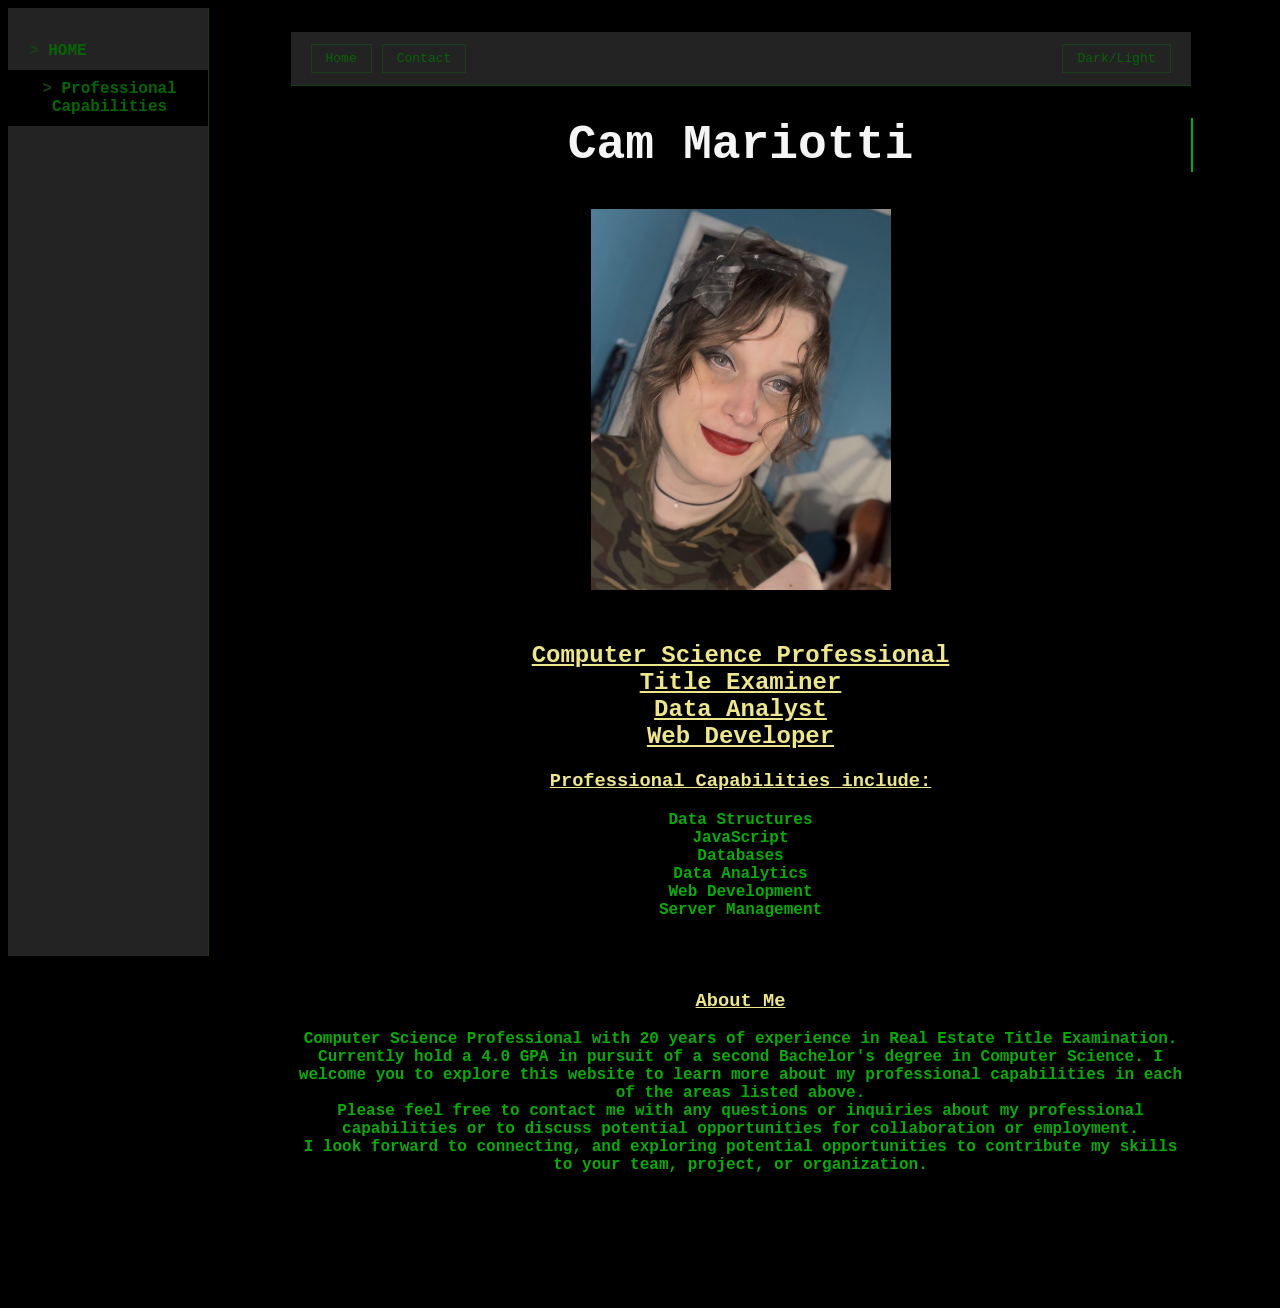
==== index.html @ 607a6a1b "structural changes added bio removed about page combined with home" ====
<!Doctype html>
  <html lang="en">
    <head>
      <meta charset="UTF-8">
      <meta name="viewport" content="width=device-width, initial-scale=1.0">
      <title>Cam Mariotti</title>
    <style>
:root {
  /* terminal dark mode color theme */
  --bg: #000000;
  --surface: #232323;
  --text: #09ab09;
  --mono: 'Courier New', monospace;
  --accent: whitesmoke;
  --muted: #056605;
  --border: #1a3d1a;
  /* alt light mode terminal colors*/
  --altbg:var(--accent);
  --alttext:var(--bg);
  --altaccent:var(--text);
  /* api page colors */
  --apibg: #FDE992;
  --apitext: #000000;
  --apiaccent:  #035603; 
  --apisurface: #5a010a;
  --apimono: "Arial", sans-serif;
  --temp: rgb(237, 230, 140);

}

body {
  display: flex;
  background: var(--bg);
  color: var(--text);
  font-family: var(--mono);
  font-weight: 700;
}

body.light-mode {
  --temp:   #035603;
  --bg:     var(--altbg);
  --text:   var(--alttext);
  --accent: var(--altaccent);
  --surface: #e0e0e0;
  --border:  #999999;
  --muted:   #333333;
}

big {
  font-size: 2em;
  font-family: var(--mono);
}

main {
  flex: 1;
  max-width: 900px;
  margin: 0 auto;
  padding: 24px;
}

main h1 {
  display: inline-block;
  color: var(--accent);
  font-family: var(--mono);
  font-size: 3em;
  font-weight: bold;
  overflow: hidden;
  white-space: nowrap;
  border-right: 2px solid var(--text);
  width: 0;
  animation: typing 2s steps(20) forwards, blink 0.7s step-end infinite;         
}

@keyframes typing {
  from { width: 0; }
  to   { width: 100%; }
}

@keyframes blink {
  0%, 100% { border-color: var(--text); }
  50%      { border-color: transparent; }
}

h2, h3 {
  color: var(--temp);
  font-family: var(--mono);
  background: var(--bg);
  text-decoration: underline;
  text-align: center;
  font-weight: 800;
}

p {
  opacity: 0;
  animation: fadein 1s ease forwards;
  animation-delay: 0.5s;
  color: var(--text);
  font-family: var(--mono);
  background: var(--bg);
}

@keyframes fadein {
  from { opacity: 0; }
  to   { opacity: 1; }
}

a {
  color: var(--muted);
  text-decoration: underline;
}

a:hover {
  color: var(--accent);
  text-decoration: none;
}

a:visited {
  color: var(--apibg);
  text-decoration: underline;
}

div {
  background: var(--bg);
  text-align: center;
}

table {
  width: 100%;
  border-collapse: collapse; 
  text-align: center;
}

th, td {
  padding: 10px 16px;
  border: 2px solid var(--border);
  text-align: center;
}

th {
  background: var(--surface);
  color: var(--muted);
}

tbody tr:nth-child(even) {
  background: var(--surface);
}

nav {
  width: 200px;
  min-width: 200px;
  background: var(--surface);
  border-right: 1px solid var(--border);
  position: sticky;
  top: 0;
  height: 100vh;
  display: flex;
  flex-direction: column;
  padding: 24px 0;
}

nav a {
  display:block;
  padding: 10px 18px;
  color: var(--muted);
  text-decoration: none;
  border-left: 3px solid transparent;
}

nav a::before {
  content: '> ';
  color: var(--border);
}

nav a:hover {
  color: var(--accent);
  border-left: 3px solid var(--accent);
}

nav a:active {
  color: var(--text);
  border-left: 3px solid var(--text);
}


#page-contact {
  display: none;
}

#top-nav {
  display: flex;
  gap: 10px;
  padding: 12px 20px;
  background: var(--surface);
  border-bottom: 1px solid var(--border);
  align-items: center;
}

#btn-toggle {
  margin-left: auto;
}

#top-nav button {
  background: transparent;
  color: var(--muted);
  border: 1px solid var(--border);
  font-family: var(--mono);
  font-size: 13px;
  padding: 6px 14px;
  cursor: pointer;
}

#top-nav button:hover {
  color: var(--accent);
  border-color: var(--accent);
}

.accordion-content {
  display: none;
  padding-left: 0;
}

.accordion-header {
  display: block;
  padding: 10px 18px;
  color: var(--muted);
  text-decoration: none;
  border-left: 3px solid transparent;
  cursor: pointer;
}

.accordion-header::before {
  content: '> ';
  color: var(--border)
}

.accordion-content a {
  font-size: 12px;
  padding: 6px 18px;
  display: block;
  text-align: left;
}

    </style>
    <script src="https://code.jquery.com/jquery-3.7.1.min.js"></script>
    <script>
      $(document).ready(function() {
// Home button
      $('#btn-home').click(function() {
        $('#page-home').show();
        $('#page-contact').hide();
      });

// Contact button
      $('#btn-contact').click(function() {
        $('#page-home').hide();
        $('#page-contact').show();
      });
// Dark/Light mode toggle button
      $('#btn-toggle').click(function() {
        $('body').toggleClass('light-mode');
      });

      $('.accordion-header').click(function(e) {
        e.preventDefault();
        $(this).next('.accordion-content').slideToggle(300);
      })
    
    });
    </script>
    </head>
    <body>
      <nav>
        <a href="/index.html" class="active">HOME</a>
        
        <div class="accordion">
          <a class="accordion-header">Professional Capabilities</a>
          <div class="accordion-content">
            <a href="/data-structures-capabilities.html">DATA STRUCTURES</a>
            <a href="/javascript-capabilities.html">JAVASCRIPT</a>
            <a href="/databases-capabilities.html">DATABASES</a>
            <a href="/data-analytics-capabilities.html">DATA ANALYTICS</a>
            <a href="/server-management-capabilities.html">SERVER MANAGEMENT</a>
          </div>
        </div>
      </nav>
      <main>
      
  <div id="top-nav">
        <button id="btn-home">Home</button>
        <button id="btn-contact">Contact</button>
        <button id="btn-toggle">Dark/Light</button>
      </div>

  <div id="page-home">
      <h1>Cam Mariotti</h1>
     <div style="text-align: center;">
      <img src= "profile-photo.jpeg" alt="Me in the studio." width="300">
    </div>
      <h2>
        <br>Computer Science Professional
        <br>Title Examiner
        <br>Data Analyst
        <br>Web Developer
        <br> 
      </h2>
        <h3>
        Professional Capabilities include:
        </h3>
        <p>
        Data Structures<br>
        JavaScript<br>
        Databases<br>
        Data Analytics<br> 
        Web Development<br>
        Server Management<br>
        </p>
        <br>
        <br>
            <h3>About Me</h3>
          <p>
          Computer Science Professional with 20 years of experience in Real Estate Title Examination.  Currently hold a 4.0 GPA in pursuit of a second Bachelor's degree in Computer Science. I welcome you to explore this website to learn more about my professional capabilities in each of the areas listed above.
          <br>
          Please feel free to contact me with any questions or inquiries about my professional capabilities or to discuss potential opportunities for collaboration or employment.
          <br>
          I look forward to connecting, and exploring potential opportunities to contribute my skills to your team, project, or organization.
          <br>
       </p>
          <br>  
          <p>

            <br>
            <br>
            </p>

            </div>
            <div id="page-contact">
            <h2> Contact Information </h2>         
            <table>
            <thead>
              <tr>
                <th> Email </th>
                <th> LinkedIn </th>
                <th> GitHub </th>
              </tr>
            </thead>
            <tbody>
              <tr>
                <td> cam.mariotti@pointpark.edu </td>
                <td> <a href="https://www.linkedin.com/in/cam-mariotti-a12776372"> LinkedIn </a> </td>
                <td> <a href="https://github.com/cammariotti"> GitHub </a> </td>
              </tr>
            </tbody>
          </table>
      </div>
      </main>
    </body>




    
  </html>
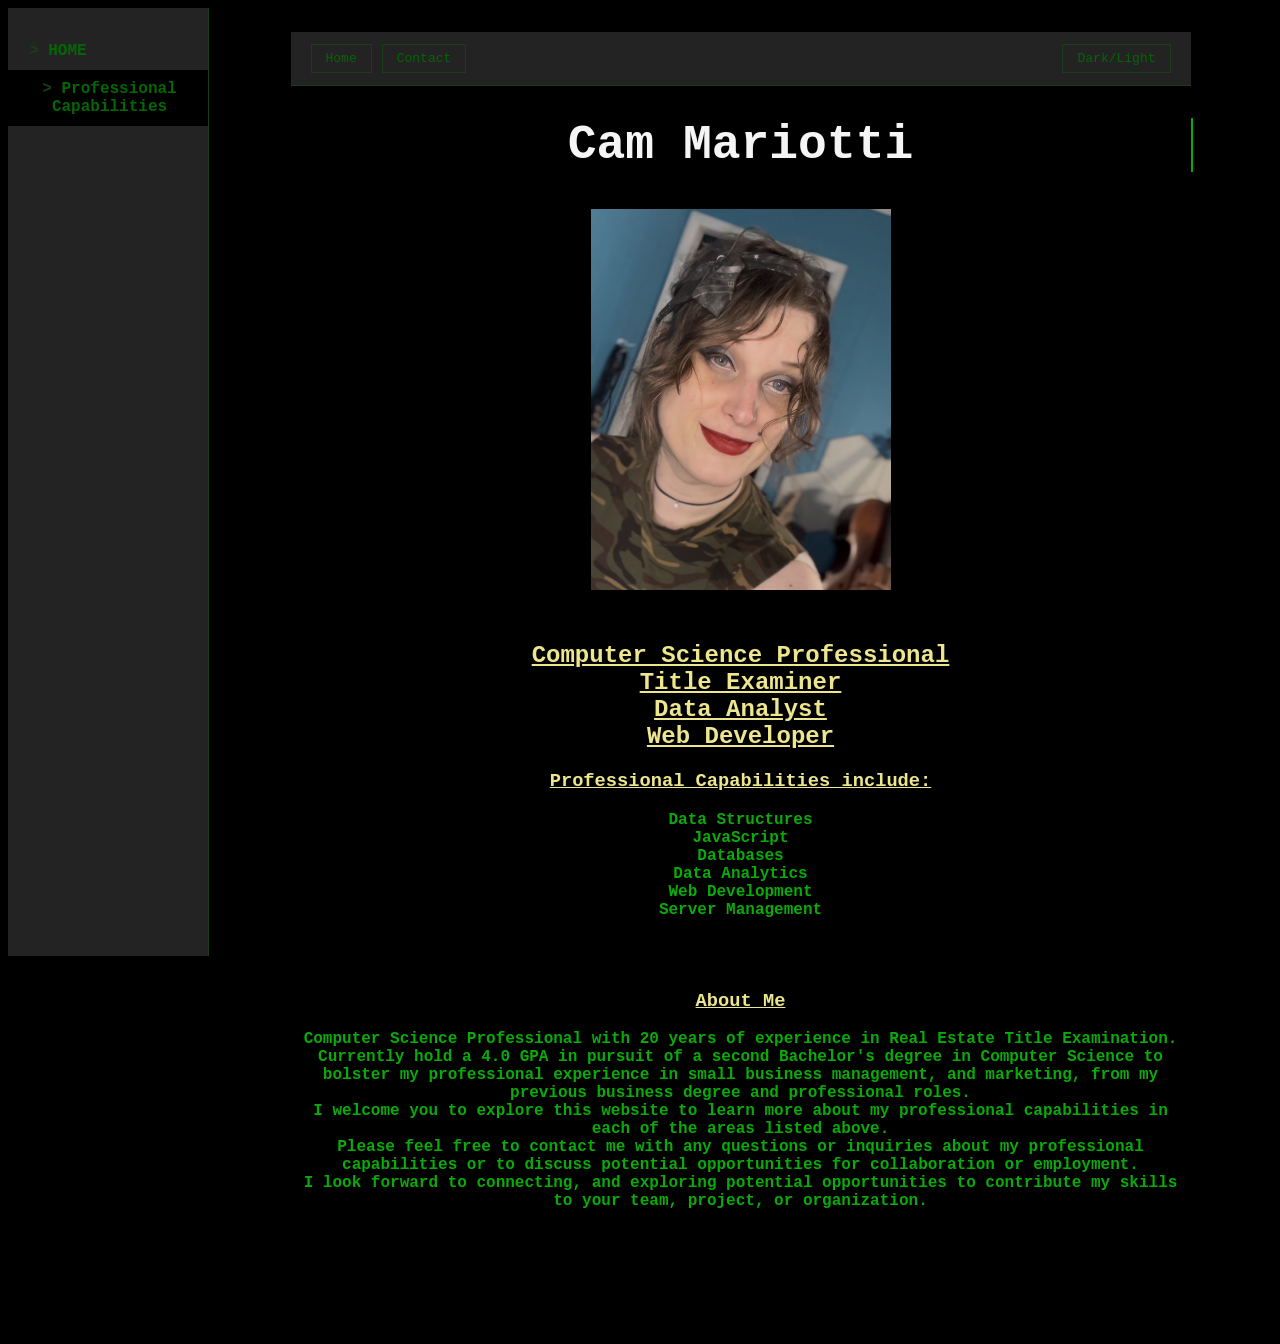
==== commit 7df705e3: "fixed wording for bio" ====
--- a/index.html
+++ b/index.html
@@ -318,7 +318,9 @@
         <br>
             <h3>About Me</h3>
           <p>
-          Computer Science Professional with 20 years of experience in Real Estate Title Examination.  Currently hold a 4.0 GPA in pursuit of a second Bachelor's degree in Computer Science. I welcome you to explore this website to learn more about my professional capabilities in each of the areas listed above.
+          Computer Science Professional with 20 years of experience in Real Estate Title Examination.  Currently hold a 4.0 GPA in pursuit of a second Bachelor's degree in Computer Science to bolster my professional experience in small business management, and marketing, from my previous business degree and professional roles.
+          <br>
+          I welcome you to explore this website to learn more about my professional capabilities in each of the areas listed above.
           <br>
           Please feel free to contact me with any questions or inquiries about my professional capabilities or to discuss potential opportunities for collaboration or employment.
           <br>
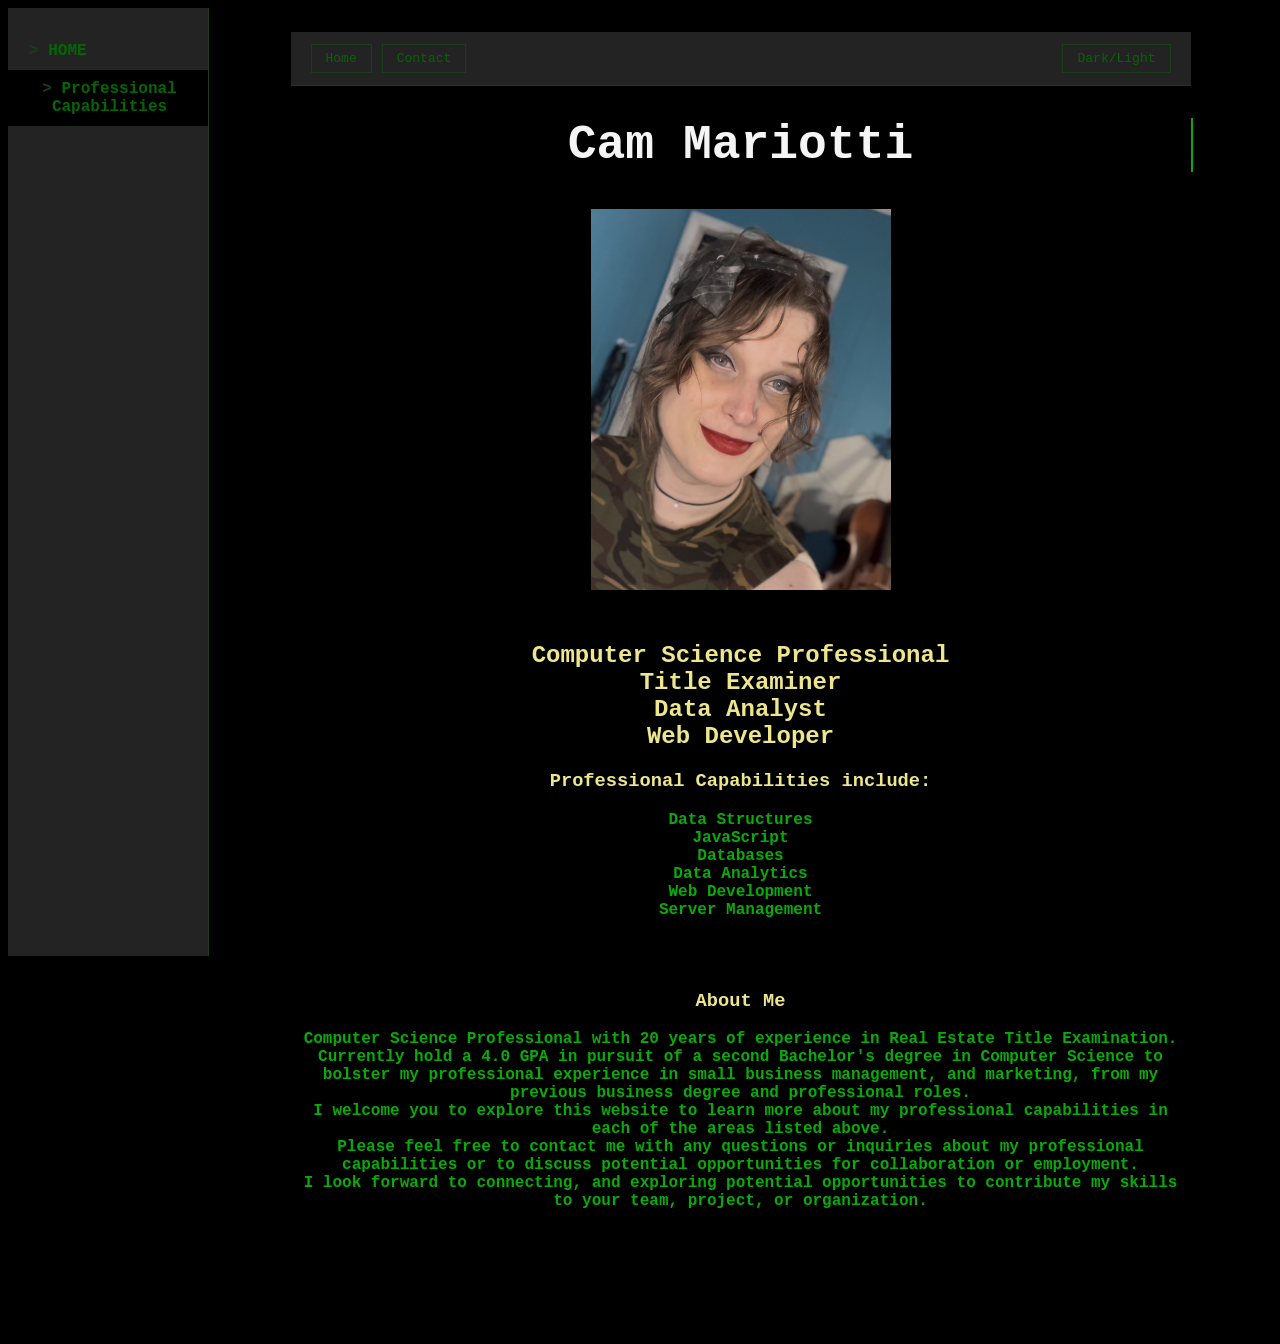
==== commit 2ab52af7: "fixed underline on h2" ====
--- a/index.html
+++ b/index.html
@@ -85,7 +85,6 @@
   color: var(--temp);
   font-family: var(--mono);
   background: var(--bg);
-  text-decoration: underline;
   text-align: center;
   font-weight: 800;
 }
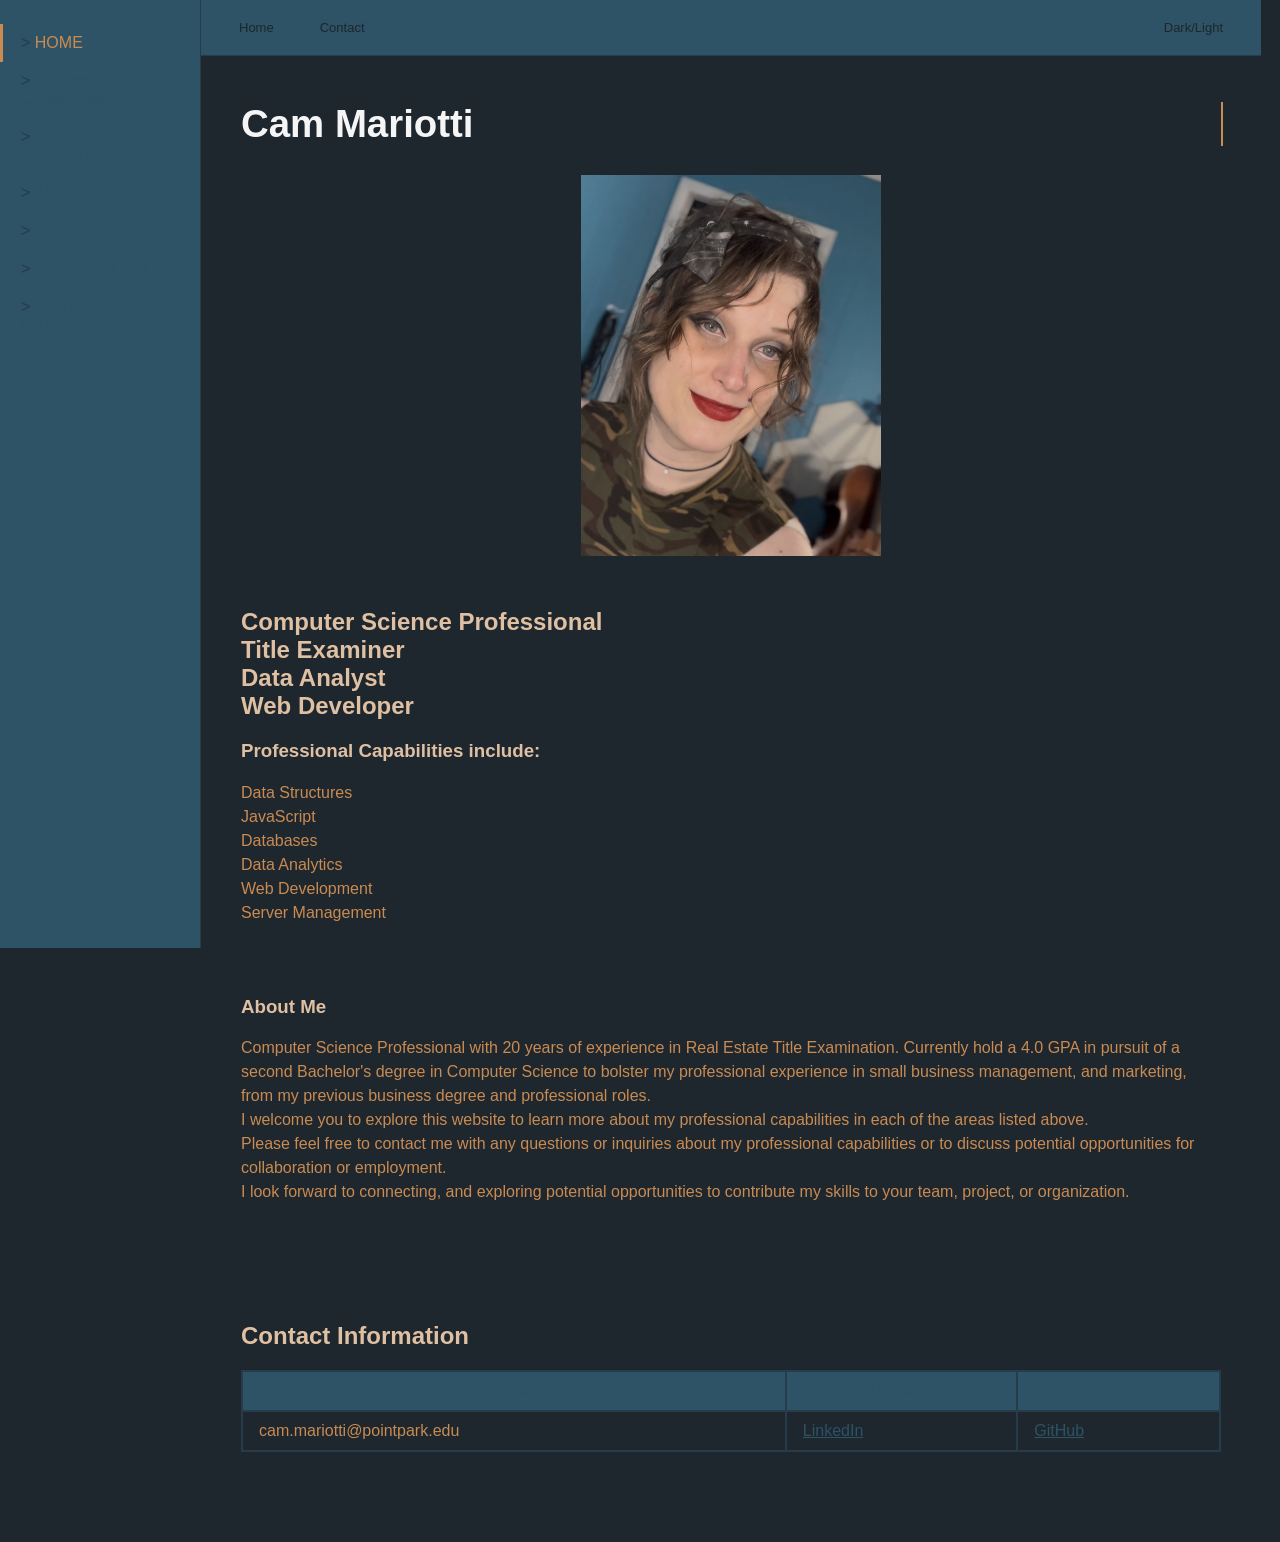
==== commit 67217831: "changed css for more professional look and created stylesheet linked all pages to reference it chang" ====
--- a/index.html
+++ b/index.html
@@ -4,242 +4,8 @@
       <meta charset="UTF-8">
       <meta name="viewport" content="width=device-width, initial-scale=1.0">
       <title>Cam Mariotti</title>
-    <style>
-:root {
-  /* terminal dark mode color theme */
-  --bg: #000000;
-  --surface: #232323;
-  --text: #09ab09;
-  --mono: 'Courier New', monospace;
-  --accent: whitesmoke;
-  --muted: #056605;
-  --border: #1a3d1a;
-  /* alt light mode terminal colors*/
-  --altbg:var(--accent);
-  --alttext:var(--bg);
-  --altaccent:var(--text);
-  /* api page colors */
-  --apibg: #FDE992;
-  --apitext: #000000;
-  --apiaccent:  #035603; 
-  --apisurface: #5a010a;
-  --apimono: "Arial", sans-serif;
-  --temp: rgb(237, 230, 140);
-
-}
-
-body {
-  display: flex;
-  background: var(--bg);
-  color: var(--text);
-  font-family: var(--mono);
-  font-weight: 700;
-}
-
-body.light-mode {
-  --temp:   #035603;
-  --bg:     var(--altbg);
-  --text:   var(--alttext);
-  --accent: var(--altaccent);
-  --surface: #e0e0e0;
-  --border:  #999999;
-  --muted:   #333333;
-}
-
-big {
-  font-size: 2em;
-  font-family: var(--mono);
-}
-
-main {
-  flex: 1;
-  max-width: 900px;
-  margin: 0 auto;
-  padding: 24px;
-}
-
-main h1 {
-  display: inline-block;
-  color: var(--accent);
-  font-family: var(--mono);
-  font-size: 3em;
-  font-weight: bold;
-  overflow: hidden;
-  white-space: nowrap;
-  border-right: 2px solid var(--text);
-  width: 0;
-  animation: typing 2s steps(20) forwards, blink 0.7s step-end infinite;         
-}
-
-@keyframes typing {
-  from { width: 0; }
-  to   { width: 100%; }
-}
-
-@keyframes blink {
-  0%, 100% { border-color: var(--text); }
-  50%      { border-color: transparent; }
-}
-
-h2, h3 {
-  color: var(--temp);
-  font-family: var(--mono);
-  background: var(--bg);
-  text-align: center;
-  font-weight: 800;
-}
-
-p {
-  opacity: 0;
-  animation: fadein 1s ease forwards;
-  animation-delay: 0.5s;
-  color: var(--text);
-  font-family: var(--mono);
-  background: var(--bg);
-}
-
-@keyframes fadein {
-  from { opacity: 0; }
-  to   { opacity: 1; }
-}
-
-a {
-  color: var(--muted);
-  text-decoration: underline;
-}
-
-a:hover {
-  color: var(--accent);
-  text-decoration: none;
-}
-
-a:visited {
-  color: var(--apibg);
-  text-decoration: underline;
-}
-
-div {
-  background: var(--bg);
-  text-align: center;
-}
-
-table {
-  width: 100%;
-  border-collapse: collapse; 
-  text-align: center;
-}
-
-th, td {
-  padding: 10px 16px;
-  border: 2px solid var(--border);
-  text-align: center;
-}
-
-th {
-  background: var(--surface);
-  color: var(--muted);
-}
-
-tbody tr:nth-child(even) {
-  background: var(--surface);
-}
-
-nav {
-  width: 200px;
-  min-width: 200px;
-  background: var(--surface);
-  border-right: 1px solid var(--border);
-  position: sticky;
-  top: 0;
-  height: 100vh;
-  display: flex;
-  flex-direction: column;
-  padding: 24px 0;
-}
-
-nav a {
-  display:block;
-  padding: 10px 18px;
-  color: var(--muted);
-  text-decoration: none;
-  border-left: 3px solid transparent;
-}
-
-nav a::before {
-  content: '> ';
-  color: var(--border);
-}
-
-nav a:hover {
-  color: var(--accent);
-  border-left: 3px solid var(--accent);
-}
-
-nav a:active {
-  color: var(--text);
-  border-left: 3px solid var(--text);
-}
-
-
-#page-contact {
-  display: none;
-}
-
-#top-nav {
-  display: flex;
-  gap: 10px;
-  padding: 12px 20px;
-  background: var(--surface);
-  border-bottom: 1px solid var(--border);
-  align-items: center;
-}
-
-#btn-toggle {
-  margin-left: auto;
-}
-
-#top-nav button {
-  background: transparent;
-  color: var(--muted);
-  border: 1px solid var(--border);
-  font-family: var(--mono);
-  font-size: 13px;
-  padding: 6px 14px;
-  cursor: pointer;
-}
-
-#top-nav button:hover {
-  color: var(--accent);
-  border-color: var(--accent);
-}
-
-.accordion-content {
-  display: none;
-  padding-left: 0;
-}
-
-.accordion-header {
-  display: block;
-  padding: 10px 18px;
-  color: var(--muted);
-  text-decoration: none;
-  border-left: 3px solid transparent;
-  cursor: pointer;
-}
-
-.accordion-header::before {
-  content: '> ';
-  color: var(--border)
-}
-
-.accordion-content a {
-  font-size: 12px;
-  padding: 6px 18px;
-  display: block;
-  text-align: left;
-}
-
-    </style>
+      <link rel="stylesheet" href="styles.css">
+      
     <script src="https://code.jquery.com/jquery-3.7.1.min.js"></script>
     <script>
       $(document).ready(function() {
--- a/styles.css
+++ b/styles.css
@@ -0,0 +1,408 @@
+:root {
+  --bg: #1E262E;
+  --surface: #2E5266;
+  --text: #C98B52;
+  --mono: 'Arial', monospace;
+  --accent: whitesmoke;
+  --muted: #2E5266;
+  --border: #263C4A;
+  --altbg: var(--accent);
+  --alttext: var(--bg);
+  --altaccent: var(--text);
+  --temp: #DFC0A2;
+  --ocean: #2E5266;
+  --clay: #C98B52;
+}
+
+body {
+  display: flex;
+  background: var(--bg);
+  color: var(--text);
+  font-family: var(--mono);
+  margin: 0;
+}
+
+body.light-mode {
+  --temp:   #F5F5F2;
+  --bg:     var(--altbg);
+  --text:   var(--alttext);
+  --accent: var(--altaccent);
+  --surface: #DFC0A2;
+  --border:  #C98B52;
+  --muted:   #2E5266;
+}
+
+nav {
+  width: 200px;
+  min-width: 200px;
+  background: var(--surface);
+  border-right: 1px solid var(--border);
+  position: sticky;
+  top: 0;
+  height: 100vh;
+  display: flex;
+  flex-direction: column;
+  padding: 24px 0;
+}
+
+nav a {
+  display: block;
+  padding: 10px 18px;
+  color: var(--muted);
+  text-decoration: none;
+  border-left: 3px solid transparent;
+}
+
+nav a::before {
+  content: '> ';
+  color: var(--border);
+}
+
+nav a:hover {
+  color: var(--accent);
+  border-left: 3px solid var(--accent);
+}
+
+nav a.active {
+  color: var(--text);
+  border-left: 3px solid var(--text);
+}
+
+main {
+  flex: 1;
+  padding: 0 40px 60px;
+  max-width: 980px;
+}
+
+#top-nav {
+  display: flex;
+  gap: 10px;
+  padding: 12px 20px;
+  margin: 0 -40px 20px;
+  background: var(--surface);
+  border-bottom: 1px solid var(--border);
+  align-items: center;
+}
+
+#top-nav button {
+  background: var(--ocean);
+  color: var(--bg);
+  border: none;
+  border-radius: 10px;
+  font-family: var(--mono);
+  font-size: 13px;
+  padding: 8px 18px;
+  cursor: pointer;
+  transition: background 0.2s ease, color 0.2s ease;
+}
+
+#top-nav button:hover {
+  color: var(--clay);
+}
+
+#btn-toggle {
+  margin-left: auto;
+}
+
+h1 {
+  display: inline-block;
+  color: var(--accent);
+  font-family: Arial, sans-serif;
+  font-size: 2.4em;
+  font-weight: bold;
+  overflow: hidden;
+  white-space: nowrap;
+  border-right: 2px solid var(--text);
+  width: 0;
+  animation: typing 1.6s steps(28) forwards, blink 0.7s step-end infinite;
+}
+
+@keyframes typing { from { width: 0; } to { width: 100%; } }
+@keyframes blink { 0%, 100% { border-color: var(--text); } 50% { border-color: transparent; } }
+
+h2, h3 {
+  color: var(--temp);
+  font-family: var(--mono);
+  text-align: left;
+}
+
+p {
+  opacity: 0;
+  animation: fadein 1s ease forwards;
+  animation-delay: 0.3s;
+  color: var(--text);
+  font-family: var(--mono);
+  line-height: 1.5;
+}
+
+@keyframes fadein { from { opacity: 0; } to { opacity: 1; } }
+
+table {
+  width: 100%;
+  border-collapse: collapse;
+  text-align: left;
+  margin-bottom: 30px;
+}
+
+th, td {
+  padding: 10px 16px;
+  border: 2px solid var(--border);
+  vertical-align: top;
+}
+
+th {
+  background: var(--surface);
+  color: var(--muted);
+  text-align: center;
+}
+
+tbody tr:nth-child(even) {
+  background: var(--surface);
+}
+
+td.tag {
+  white-space: nowrap;
+  color: var(--accent);
+}
+
+code, pre {
+  font-family: var(--mono);
+}
+
+pre {
+  background: var(--surface);
+  border: 1px solid var(--border);
+  padding: 14px 18px;
+  overflow-x: auto;
+  color: var(--accent);
+  font-size: 0.9em;
+}
+
+.section {
+  margin-bottom: 44px;
+}
+
+ul.capability-list {
+  list-style: none;
+  padding: 0;
+  margin: 0 0 30px;
+}
+
+ul.capability-list li {
+  position: relative;
+  padding: 8px 0 8px 24px;
+  color: var(--text);
+  line-height: 1.5;
+  border-bottom: 1px solid var(--border);
+}
+
+ul.capability-list li::before {
+  content: '>';
+  position: absolute;
+  left: 0;
+  color: var(--muted);
+}
+
+.evidence {
+  font-size: 0.85em;
+  color: var(--muted);
+}
+
+a { color: var(--muted); text-decoration: underline; }
+a:hover { color: var(--accent); text-decoration: none; }
+a:visited { color: #FDE992; }
+
+/* ---- Featured project cards (imported from standalone case-study docs) ---- */
+@import url('https://fonts.googleapis.com/css2?family=Manrope:wght@500;700;800&family=IBM+Plex+Mono:wght@400;500;600&display=swap');
+
+.project-wrap {
+  margin: 0 0 26px;
+}
+
+.cm-card {
+  --ink: whitesmoke;
+  --ink-soft: #6fcf6f;
+  --paper: #1c1c1c;
+  --line: #2c452c;
+  --wash: #223122;
+  --accent2: #1fd11f;
+  --accent2-soft: #163516;
+  --gold: rgb(237, 230, 140);
+  --gold-soft: #3a3620;
+  font-family: 'Manrope', system-ui, -apple-system, sans-serif;
+  color: var(--ink);
+  background: var(--paper);
+  border: 1px solid var(--line);
+  border-radius: 14px;
+  max-width: 760px;
+  margin: 0 auto;
+  overflow: hidden;
+  box-shadow: 0 1px 2px rgba(0,0,0,0.3), 0 8px 24px rgba(0,0,0,0.35);
+}
+
+body.light-mode .cm-card {
+  --ink: #16293a;
+  --ink-soft: #56697a;
+  --paper: #ffffff;
+  --line: #dfe6ec;
+  --wash: #f3f6f9;
+  --accent2: #0e6e5c;
+  --accent2-soft: #e4f2ee;
+  --gold: #a8710f;
+  --gold-soft: #f8eedd;
+  box-shadow: 0 1px 2px rgba(22,41,58,0.04), 0 8px 24px rgba(22,41,58,0.06);
+}
+.cm-eyebrow {
+  text-transform: uppercase;
+  letter-spacing: 0.11em;
+  font-size: 11px;
+  font-weight: 700;
+  color: var(--accent2);
+  margin: 0 0 6px;
+}
+.cm-head {
+  padding: 26px 28px 20px;
+  border-bottom: 1px solid var(--line);
+}
+.cm-title {
+  font-size: 21px;
+  font-weight: 800;
+  margin: 0 0 6px;
+  letter-spacing: -0.01em;
+  color: var(--ink);
+  text-decoration: none;
+  text-align: left;
+  animation: none;
+  border-right: none;
+  width: auto;
+  display: block;
+}
+.cm-sub {
+  font-size: 13.5px;
+  color: var(--ink-soft);
+  margin: 0;
+  line-height: 1.5;
+  opacity: 1;
+  animation: none;
+  background: transparent;
+}
+.cm-body { padding: 22px 28px 28px; }
+.cm-kpis {
+  display: flex;
+  gap: 10px;
+  flex-wrap: wrap;
+  margin-bottom: 22px;
+}
+.cm-kpi {
+  flex: 1 1 140px;
+  background: var(--wash);
+  border: 1px solid var(--line);
+  border-radius: 10px;
+  padding: 12px 14px;
+}
+.cm-kpi-label {
+  font-size: 10.5px;
+  text-transform: uppercase;
+  letter-spacing: 0.07em;
+  color: var(--ink-soft);
+  font-weight: 700;
+  margin-bottom: 4px;
+}
+.cm-kpi-value {
+  font-family: 'IBM Plex Mono', ui-monospace, monospace;
+  font-size: 19px;
+  font-weight: 600;
+  color: var(--ink);
+}
+.cm-kpi-value.accent { color: var(--accent2); }
+.cm-kpi-value.gold { color: var(--gold); }
+.cm-section-label {
+  font-size: 12px;
+  font-weight: 700;
+  text-transform: uppercase;
+  letter-spacing: 0.06em;
+  color: var(--ink-soft);
+  margin: 0 0 10px;
+  text-align: left;
+  background: transparent;
+  text-decoration: none;
+}
+.cm-card table.cm-table {
+  width: 100%;
+  border-collapse: collapse;
+  font-size: 13px;
+  margin-bottom: 6px;
+  text-align: left;
+}
+.cm-card table.cm-table th {
+  text-align: left;
+  font-size: 10.5px;
+  text-transform: uppercase;
+  letter-spacing: 0.05em;
+  color: var(--ink-soft);
+  font-weight: 700;
+  padding: 8px 10px;
+  border-bottom: 1.5px solid var(--ink);
+  white-space: nowrap;
+  background: transparent;
+}
+.cm-card table.cm-table td {
+  padding: 8px 10px;
+  border-bottom: 1px solid var(--line);
+  border: 1px solid var(--line);
+  border-left: none;
+  border-right: none;
+  vertical-align: top;
+}
+.cm-card table.cm-table td.num, .cm-card table.cm-table th.num {
+  font-family: 'IBM Plex Mono', ui-monospace, monospace;
+  text-align: right;
+  white-space: nowrap;
+}
+.cm-card table.cm-table tr:last-child td { border-bottom: none; }
+.cm-card table.cm-table tr.total td {
+  font-weight: 700;
+  background: var(--wash);
+}
+.cm-card table.cm-table tbody tr:nth-child(even) { background: transparent; }
+.cm-pill {
+  display: inline-block;
+  font-family: 'IBM Plex Mono', ui-monospace, monospace;
+  font-size: 11.5px;
+  font-weight: 600;
+  padding: 2px 8px;
+  border-radius: 999px;
+  background: var(--accent2-soft);
+  color: var(--accent2);
+}
+.cm-pill.gold { background: var(--gold-soft); color: var(--gold); }
+.cm-note {
+  font-size: 12.5px;
+  color: var(--ink-soft);
+  line-height: 1.6;
+  margin-top: 16px;
+  padding-top: 16px;
+  border-top: 1px dashed var(--line);
+  opacity: 1;
+  animation: none;
+  background: transparent;
+}
+.cm-note b { color: var(--ink); }
+.cm-foot {
+  padding: 14px 28px;
+  background: var(--wash);
+  border-top: 1px solid var(--line);
+  font-size: 11px;
+  color: var(--ink-soft);
+  display: flex;
+  justify-content: space-between;
+  align-items: center;
+}
+.cm-foot span.tag {
+  font-family: 'IBM Plex Mono', ui-monospace, monospace;
+  color: var(--accent2);
+}
+@media (max-width: 480px) {
+  .cm-head, .cm-body { padding-left: 18px; padding-right: 18px; }
+  .cm-kpi { flex: 1 1 100%; }
+}
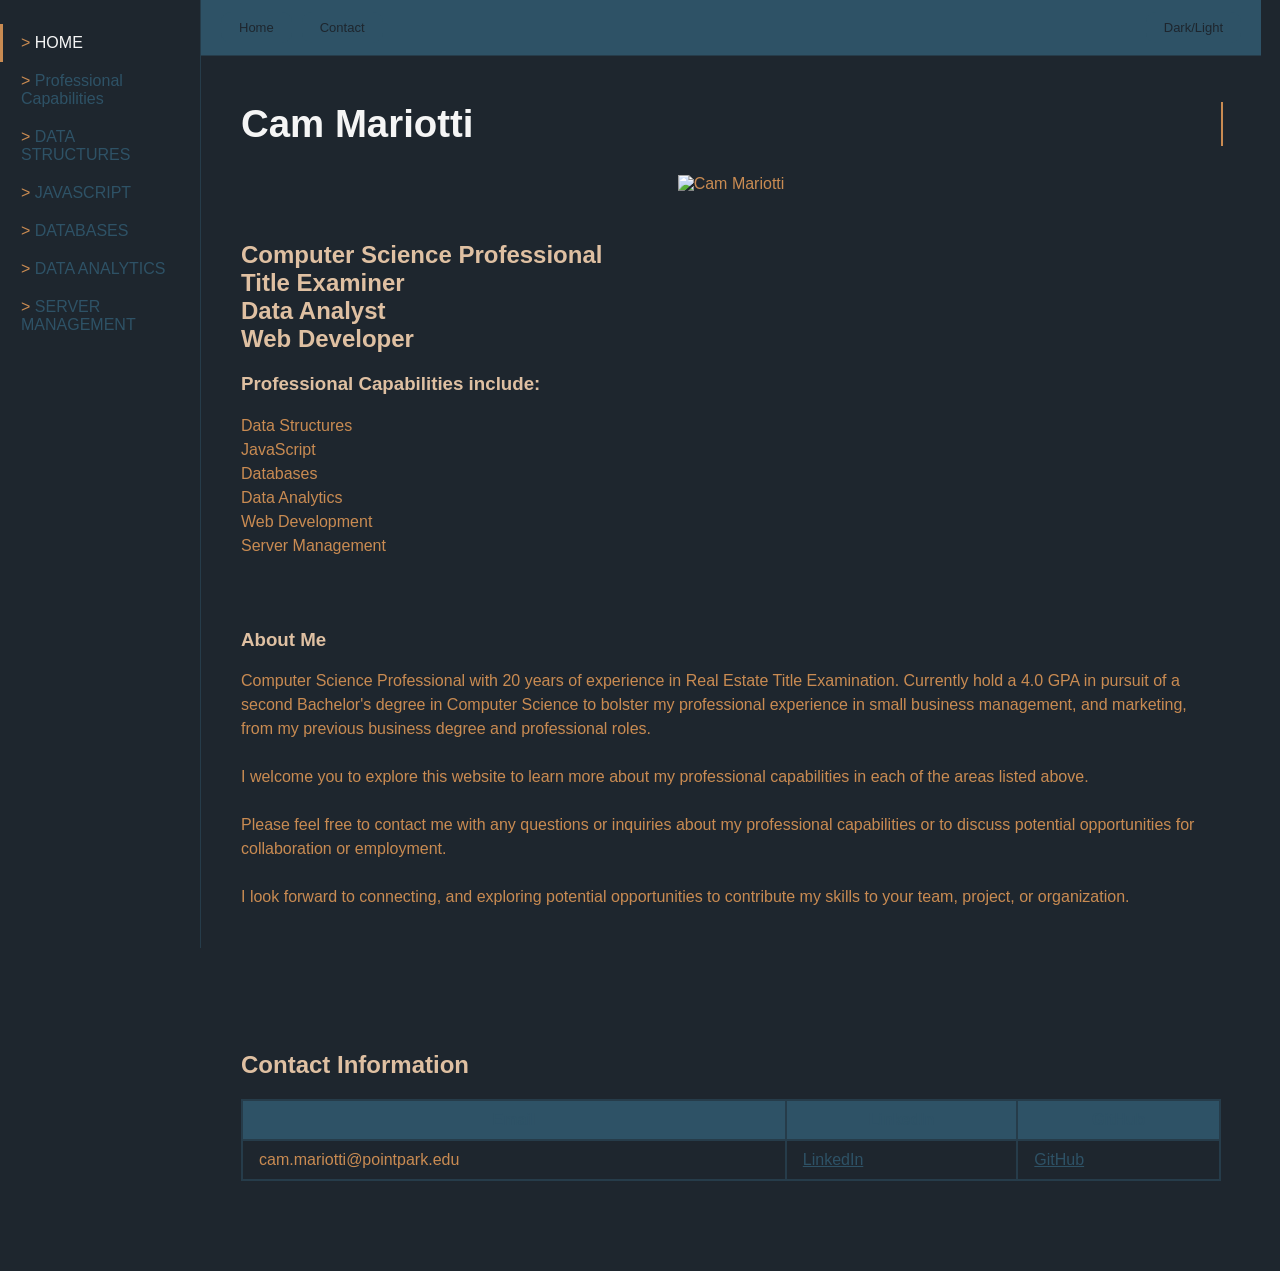
==== commit 1f3bab89: "added different profile photo, fixed css" ====
--- a/index.html
+++ b/index.html
@@ -5,7 +5,7 @@
       <meta name="viewport" content="width=device-width, initial-scale=1.0">
       <title>Cam Mariotti</title>
       <link rel="stylesheet" href="styles.css">
-      
+
     <script src="https://code.jquery.com/jquery-3.7.1.min.js"></script>
     <script>
       $(document).ready(function() {
@@ -59,7 +59,7 @@
   <div id="page-home">
       <h1>Cam Mariotti</h1>
      <div style="text-align: center;">
-      <img src= "profile-photo.jpeg" alt="Me in the studio." width="300">
+      <img src= "professional-headshot.jfif" alt="Cam Mariotti" width="300">
     </div>
       <h2>
         <br>Computer Science Professional
@@ -85,11 +85,15 @@
           <p>
           Computer Science Professional with 20 years of experience in Real Estate Title Examination.  Currently hold a 4.0 GPA in pursuit of a second Bachelor's degree in Computer Science to bolster my professional experience in small business management, and marketing, from my previous business degree and professional roles.
           <br>
+          <br>
           I welcome you to explore this website to learn more about my professional capabilities in each of the areas listed above.
+          <br>
           <br>
           Please feel free to contact me with any questions or inquiries about my professional capabilities or to discuss potential opportunities for collaboration or employment.
           <br>
+          <br>
           I look forward to connecting, and exploring potential opportunities to contribute my skills to your team, project, or organization.
+          <br>
           <br>
        </p>
           <br>  
--- a/styles.css
+++ b/styles.css
@@ -35,7 +35,7 @@
 nav {
   width: 200px;
   min-width: 200px;
-  background: var(--surface);
+  background: var(--bg);
   border-right: 1px solid var(--border);
   position: sticky;
   top: 0;
@@ -55,16 +55,16 @@
 
 nav a::before {
   content: '> ';
-  color: var(--border);
+  color: var(--clay);
 }
 
 nav a:hover {
   color: var(--accent);
-  border-left: 3px solid var(--accent);
+  border-left: 3px solid var(--temp);
 }
 
 nav a.active {
-  color: var(--text);
+  color: var(--accent);
   border-left: 3px solid var(--text);
 }
 
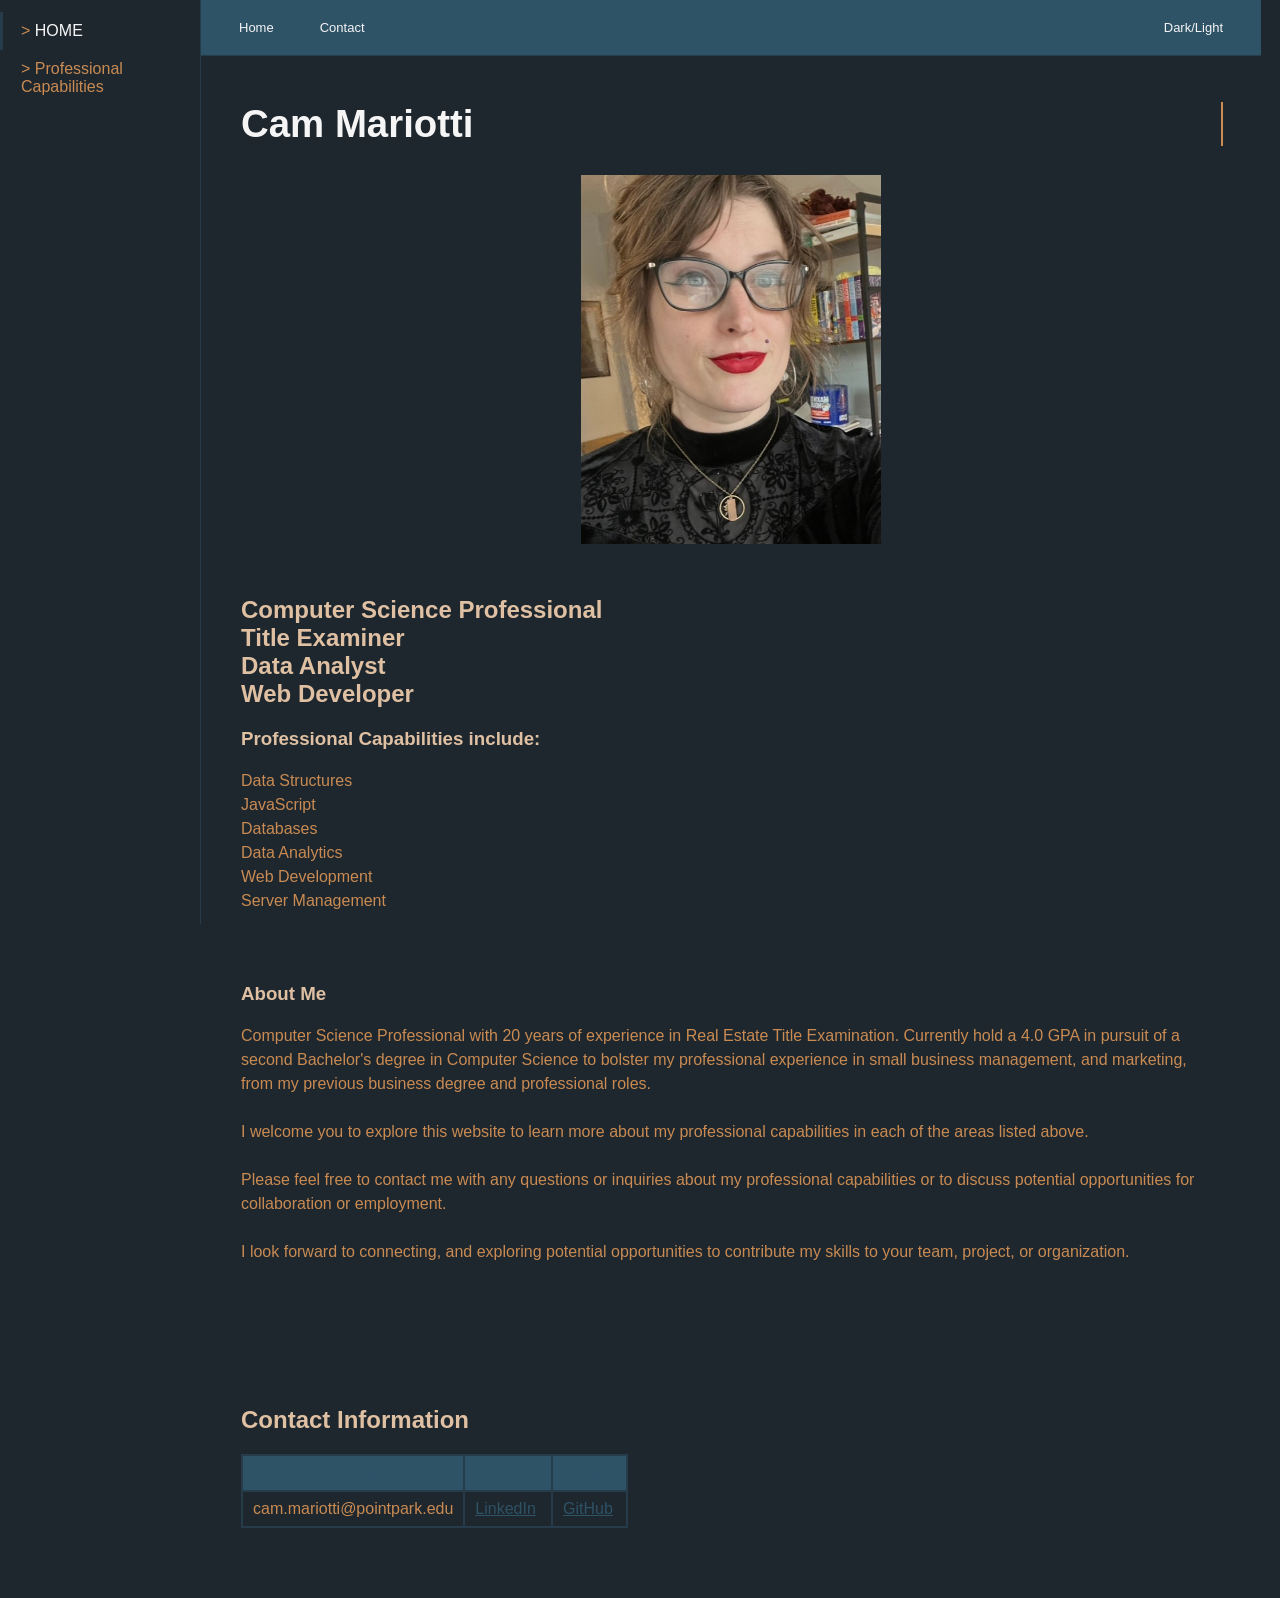
==== commit 9a1888aa: "fixed professional links and setup mobile first style sheet fixed cm text color" ====
--- a/index.html
+++ b/index.html
@@ -117,8 +117,8 @@
             <tbody>
               <tr>
                 <td> cam.mariotti@pointpark.edu </td>
-                <td> <a href="https://www.linkedin.com/in/cam-mariotti-a12776372"> LinkedIn </a> </td>
-                <td> <a href="https://github.com/cammariotti"> GitHub </a> </td>
+                <td> <a href="https://www.linkedin.com/in/cammariotti/"> LinkedIn </a> </td>
+                <td> <a href="https://github.com/CamMariotti627"> GitHub </a> </td>
               </tr>
             </tbody>
           </table>
--- a/styles.css
+++ b/styles.css
@@ -6,16 +6,16 @@
   --accent: whitesmoke;
   --muted: #2E5266;
   --border: #263C4A;
-  --altbg: var(--accent);
-  --alttext: var(--bg);
-  --altaccent: var(--text);
   --temp: #DFC0A2;
   --ocean: #2E5266;
   --clay: #C98B52;
+  --ocean-soft: #263C4A;
+  --clay-soft: #DFC0A2;
 }
 
 body {
   display: flex;
+  flex-direction: column;
   background: var(--bg);
   color: var(--text);
   font-family: var(--mono);
@@ -23,32 +23,35 @@
 }
 
 body.light-mode {
-  --temp:   #F5F5F2;
-  --bg:     var(--altbg);
-  --text:   var(--alttext);
-  --accent: var(--altaccent);
+  --temp:    #F5F5F2;
+  --bg:      #F5F5F2;
+  --text:    #1E262E;
+  --accent:  #1E262E;
   --surface: #DFC0A2;
   --border:  #C98B52;
   --muted:   #2E5266;
 }
 
+body.light-mode #top-nav button {
+  color: white;
+}
+
 nav {
-  width: 200px;
-  min-width: 200px;
+  width: 100%;
+  min-width: 0;
+  height: auto;
+  position: static;
+  flex-direction: row;
+  flex-wrap: wrap;
   background: var(--bg);
-  border-right: 1px solid var(--border);
-  position: sticky;
-  top: 0;
-  height: 100vh;
-  display: flex;
-  flex-direction: column;
-  padding: 24px 0;
+  border-bottom: 1px solid var(--border);
+  padding: 12px 0;
 }
 
 nav a {
   display: block;
   padding: 10px 18px;
-  color: var(--muted);
+  color: var(--clay);
   text-decoration: none;
   border-left: 3px solid transparent;
 }
@@ -65,20 +68,47 @@
 
 nav a.active {
   color: var(--accent);
-  border-left: 3px solid var(--text);
+  border-left: 3px solid var(--ocean-soft);
+}
+
+nav a:visited {
+  color: var(--clay);
+}
+
+.accordion-header {
+  display: block;
+  padding: 10px 18px;
+  color: var(--clay);
+  text-decoration: none;
+  cursor: pointer;
+  border-left: 3px solid transparent;
+}
+
+.accordion-header:hover {
+  color: var(--accent);
+}
+
+.accordion-content {
+  display: none;
+  padding-left: 0;
+}
+
+.accordion-content a {
+  font-size: 12px;
 }
 
 main {
   flex: 1;
-  padding: 0 40px 60px;
+  padding: 0 16px 40px;
   max-width: 980px;
 }
 
 #top-nav {
   display: flex;
   gap: 10px;
-  padding: 12px 20px;
-  margin: 0 -40px 20px;
+  padding: 12px 16px;
+  margin: 0 -16px 20px;
+  flex-wrap: wrap;
   background: var(--surface);
   border-bottom: 1px solid var(--border);
   align-items: center;
@@ -86,7 +116,7 @@
 
 #top-nav button {
   background: var(--ocean);
-  color: var(--bg);
+  color: var(--accent);
   border: none;
   border-radius: 10px;
   font-family: var(--mono);
@@ -108,7 +138,7 @@
   display: inline-block;
   color: var(--accent);
   font-family: Arial, sans-serif;
-  font-size: 2.4em;
+  font-size: 1.6em;
   font-weight: bold;
   overflow: hidden;
   white-space: nowrap;
@@ -142,10 +172,13 @@
   border-collapse: collapse;
   text-align: left;
   margin-bottom: 30px;
+  display: block;
+  overflow-x: auto;
+  white-space: nowrap;
 }
 
 th, td {
-  padding: 10px 16px;
+  padding: 8px 10px;
   border: 2px solid var(--border);
   vertical-align: top;
 }
@@ -171,10 +204,10 @@
 
 pre {
   background: var(--surface);
-  border: 1px solid var(--border);
+  border: 1px solid var(--accent);
   padding: 14px 18px;
   overflow-x: auto;
-  color: var(--accent);
+  color: var(--bg);
   font-size: 0.9em;
 }
 
@@ -210,7 +243,7 @@
 
 a { color: var(--muted); text-decoration: underline; }
 a:hover { color: var(--accent); text-decoration: none; }
-a:visited { color: #FDE992; }
+a:visited { color: var(--ocean); }
 
 /* ---- Featured project cards (imported from standalone case-study docs) ---- */
 @import url('https://fonts.googleapis.com/css2?family=Manrope:wght@500;700;800&family=IBM+Plex+Mono:wght@400;500;600&display=swap');
@@ -220,15 +253,15 @@
 }
 
 .cm-card {
-  --ink: whitesmoke;
-  --ink-soft: #6fcf6f;
-  --paper: #1c1c1c;
-  --line: #2c452c;
-  --wash: #223122;
-  --accent2: #1fd11f;
-  --accent2-soft: #163516;
-  --gold: rgb(237, 230, 140);
-  --gold-soft: #3a3620;
+  --ink: var(--temp);
+  --ink-soft: var(--accent);
+  --paper: #263C4A;
+  --line: var(--ocean);
+  --wash: var(--ocean-soft);
+  --accent2: var(--clay);
+  --accent2-soft: var(--clay-soft);
+  --gold: var(--clay);
+  --gold-soft: var(--clay-soft);
   font-family: 'Manrope', system-ui, -apple-system, sans-serif;
   color: var(--ink);
   background: var(--paper);
@@ -241,17 +274,18 @@
 }
 
 body.light-mode .cm-card {
-  --ink: #16293a;
-  --ink-soft: #56697a;
+  --ink: #1E262E;
+  --ink-soft: #2E5266;
   --paper: #ffffff;
   --line: #dfe6ec;
   --wash: #f3f6f9;
-  --accent2: #0e6e5c;
-  --accent2-soft: #e4f2ee;
-  --gold: #a8710f;
-  --gold-soft: #f8eedd;
+  --accent2: #2E5266;
+  --accent2-soft: #e3ecf0;
+  --gold: #C98B52;
+  --gold-soft: #f6ecde;
   box-shadow: 0 1px 2px rgba(22,41,58,0.04), 0 8px 24px rgba(22,41,58,0.06);
 }
+
 .cm-eyebrow {
   text-transform: uppercase;
   letter-spacing: 0.11em;
@@ -261,11 +295,11 @@
   margin: 0 0 6px;
 }
 .cm-head {
-  padding: 26px 28px 20px;
+  padding: 18px 18px 16px;
   border-bottom: 1px solid var(--line);
 }
 .cm-title {
-  font-size: 21px;
+  font-size: 19px;
   font-weight: 800;
   margin: 0 0 6px;
   letter-spacing: -0.01em;
@@ -294,7 +328,7 @@
   margin-bottom: 22px;
 }
 .cm-kpi {
-  flex: 1 1 140px;
+  flex: 1 1 100%;
   background: var(--wash);
   border: 1px solid var(--line);
   border-radius: 10px;
@@ -330,9 +364,10 @@
 .cm-card table.cm-table {
   width: 100%;
   border-collapse: collapse;
-  font-size: 13px;
+  font-size: 12.5px;
   margin-bottom: 6px;
   text-align: left;
+  display: table;
 }
 .cm-card table.cm-table th {
   text-align: left;
@@ -402,7 +437,56 @@
   font-family: 'IBM Plex Mono', ui-monospace, monospace;
   color: var(--accent2);
 }
-@media (max-width: 480px) {
-  .cm-head, .cm-body { padding-left: 18px; padding-right: 18px; }
-  .cm-kpi { flex: 1 1 100%; }
-}+@media (min-width: 768px) {
+    body {
+        flex-direction: row;
+    }
+
+    nav {
+        width: 200px;
+        min-width: 200px;
+        height: 100vh;
+        position: sticky;
+        top: 0;
+        flex-direction: column;
+        flex-wrap: nowrap;
+        border-right: 1px solid var(--border);
+        border-bottom: none;
+        padding: 12px 0;
+    }
+
+    main{
+        padding: 0 40px 40px;
+    }
+
+    #top-nav {
+        padding: 12px 20px;
+        margin: 0 -40px 20px;
+    }
+
+    h1 {
+        font-size: 2.4em;
+    }
+
+    .cm-head {
+        padding: 26px 28px 20px;
+    }
+    
+    .cm-body {
+        padding: 22px 28px 28px;
+    }
+
+    .cm-kpi {
+        flex: 1 1 140px;
+    }
+
+    .cm-title {
+        font-size: 21px;
+    }
+
+    .cm-kpi-value {
+        font-size: 19px;
+    }
+}
+
+
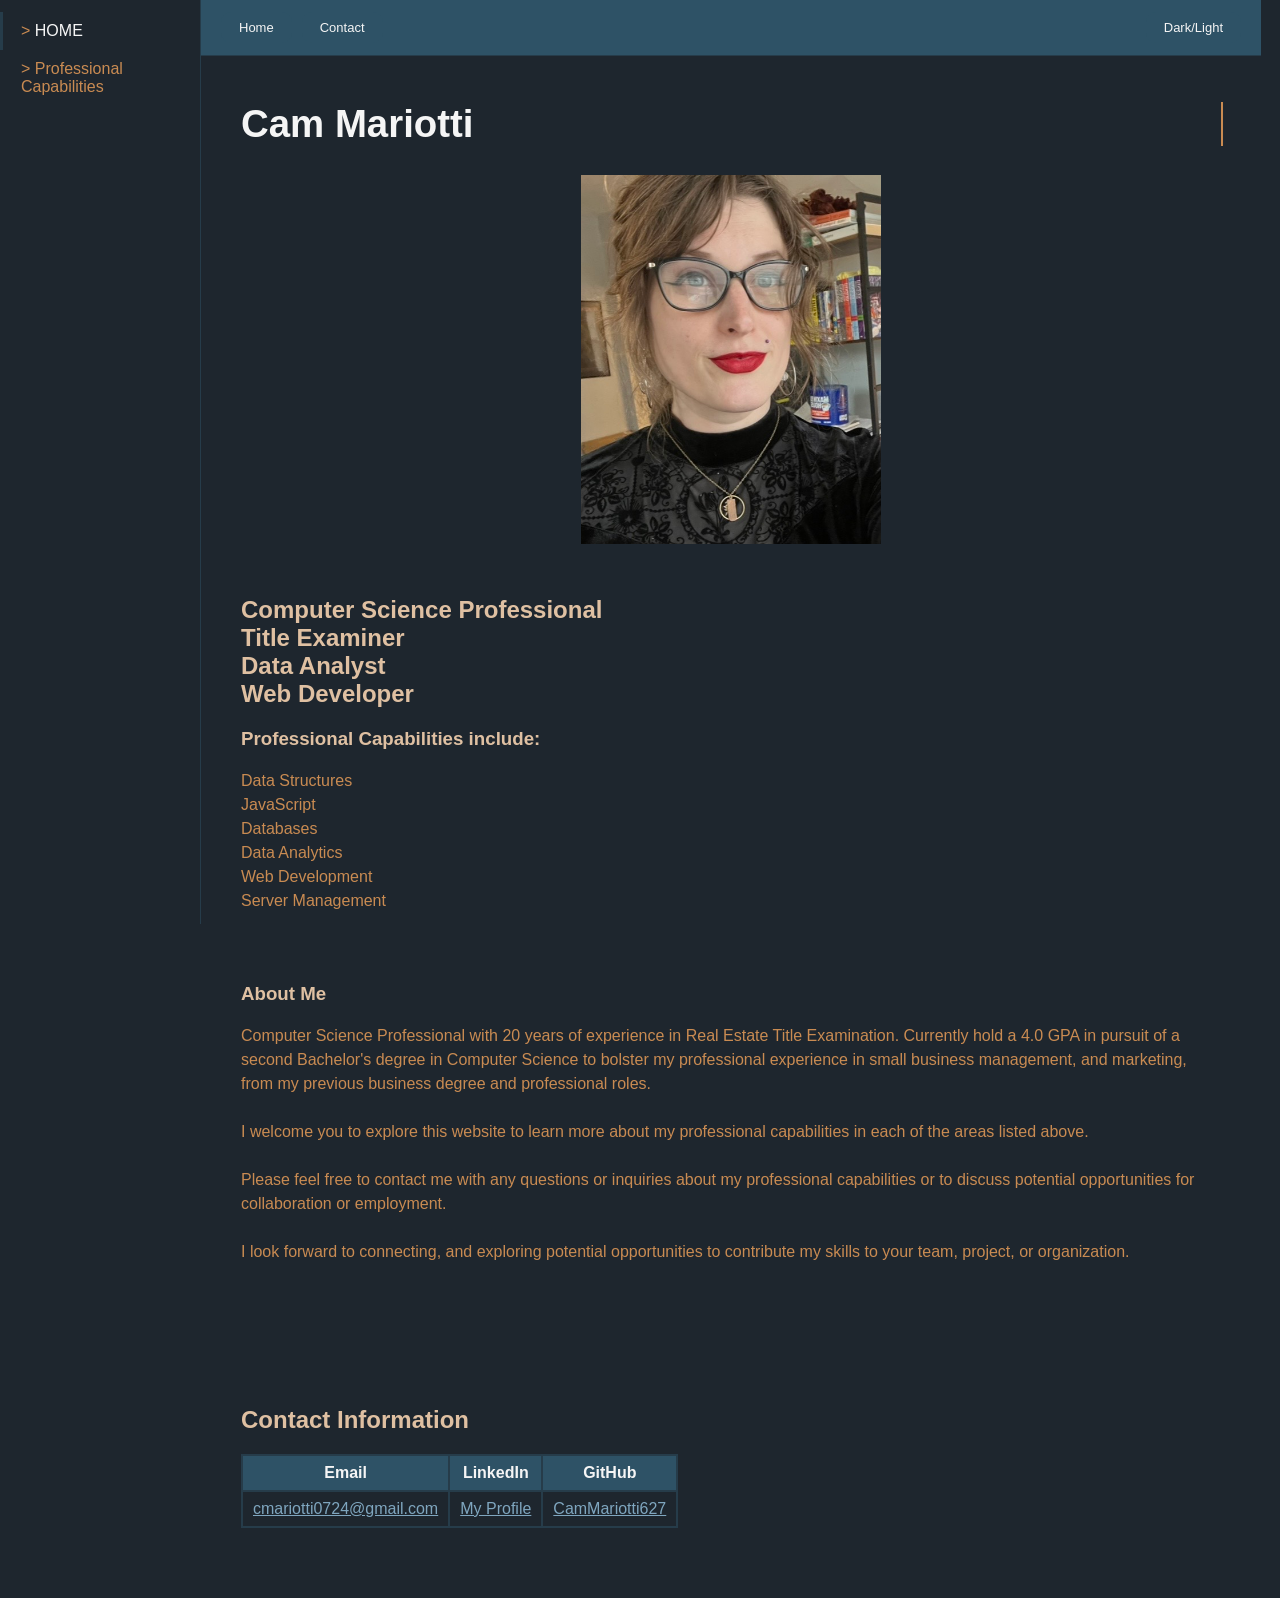
==== commit 510ff209: "fixed CSS for a number of mismatched colors" ====
--- a/index.html
+++ b/index.html
@@ -106,7 +106,7 @@
             </div>
             <div id="page-contact">
             <h2> Contact Information </h2>         
-            <table>
+            <table class="responsive">
             <thead>
               <tr>
                 <th> Email </th>
@@ -116,9 +116,9 @@
             </thead>
             <tbody>
               <tr>
-                <td> cam.mariotti@pointpark.edu </td>
-                <td> <a href="https://www.linkedin.com/in/cammariotti/"> LinkedIn </a> </td>
-                <td> <a href="https://github.com/CamMariotti627"> GitHub </a> </td>
+                <td data-label="Email"><a href="mailto:cmariotti0724@gmail.com">cmariotti0724@gmail.com</a> </td>
+                <td data-label="LinkedIn"> <a href="https://www.linkedin.com/in/cammariotti/"><a href="https://www.linkedin.com/in/cammariotti/">My Profile</a> </td>
+                <td data-label="GitHub"><a href="https://github.com/CamMariotti627">CamMariotti627</a></td>
               </tr>
             </tbody>
           </table>
--- a/styles.css
+++ b/styles.css
@@ -1,16 +1,17 @@
 :root {
   --bg: #1E262E;
+  --heading: #DFC0A2;
   --surface: #2E5266;
-  --text: #C98B52;
+  --text:    #C98B52;
   --mono: 'Arial', monospace;
-  --accent: whitesmoke;
-  --muted: #2E5266;
-  --border: #263C4A;
-  --temp: #DFC0A2;
-  --ocean: #2E5266;
-  --clay: #C98B52;
+  --accent:  whitesmoke;
+  --muted:   #7fa6bf;
+  --border:  #263C4A;
+  --temp:    #DFC0A2;
+  --ocean:   #2E5266;
+  --clay:    #C98B52;
   --ocean-soft: #263C4A;
-  --clay-soft: #DFC0A2;
+  --clay-soft:  #DFC0A2;
 }
 
 body {
@@ -24,12 +25,14 @@
 
 body.light-mode {
   --temp:    #F5F5F2;
+  --heading: #DFC0A2; 
   --bg:      #F5F5F2;
   --text:    #1E262E;
   --accent:  #1E262E;
   --surface: #DFC0A2;
   --border:  #C98B52;
   --muted:   #2E5266;
+  --clay:    #8A5A2B; 
 }
 
 body.light-mode #top-nav button {
@@ -72,7 +75,7 @@
 }
 
 nav a:visited {
-  color: var(--clay);
+  color: var(--muted);
 }
 
 .accordion-header {
@@ -127,7 +130,7 @@
 }
 
 #top-nav button:hover {
-  color: var(--clay);
+  color: var(--clay-soft);
 }
 
 #btn-toggle {
@@ -151,7 +154,7 @@
 @keyframes blink { 0%, 100% { border-color: var(--text); } 50% { border-color: transparent; } }
 
 h2, h3 {
-  color: var(--temp);
+  color: var(--heading);
   font-family: var(--mono);
   text-align: left;
 }
@@ -178,6 +181,7 @@
 }
 
 th, td {
+  color: var(--accent);
   padding: 8px 10px;
   border: 2px solid var(--border);
   vertical-align: top;
@@ -185,7 +189,7 @@
 
 th {
   background: var(--surface);
-  color: var(--muted);
+  color: var(--accent);
   text-align: center;
 }
 
@@ -207,8 +211,14 @@
   border: 1px solid var(--accent);
   padding: 14px 18px;
   overflow-x: auto;
-  color: var(--bg);
+  color: whitesmoke;
   font-size: 0.9em;
+}
+
+body.light-mode pre {
+    background: var(--temp);
+    border: 1px solid var(--clay);
+    color: #1E262E;
 }
 
 .section {
@@ -259,9 +269,9 @@
   --line: var(--ocean);
   --wash: var(--ocean-soft);
   --accent2: var(--clay);
-  --accent2-soft: var(--clay-soft);
+  --accent2-soft: #1b2630;
   --gold: var(--clay);
-  --gold-soft: var(--clay-soft);
+  --gold-soft: var(#1b2630);
   font-family: 'Manrope', system-ui, -apple-system, sans-serif;
   color: var(--ink);
   background: var(--paper);
@@ -281,7 +291,7 @@
   --wash: #f3f6f9;
   --accent2: #2E5266;
   --accent2-soft: #e3ecf0;
-  --gold: #C98B52;
+  --gold: #8A5A2B;
   --gold-soft: #f6ecde;
   box-shadow: 0 1px 2px rgba(22,41,58,0.04), 0 8px 24px rgba(22,41,58,0.06);
 }
@@ -413,7 +423,7 @@
 .cm-pill.gold { background: var(--gold-soft); color: var(--gold); }
 .cm-note {
   font-size: 12.5px;
-  color: var(--ink-soft);
+  color: var(--clay);
   line-height: 1.6;
   margin-top: 16px;
   padding-top: 16px;
@@ -422,6 +432,7 @@
   animation: none;
   background: transparent;
 }
+
 .cm-note b { color: var(--ink); }
 .cm-foot {
   padding: 14px 28px;
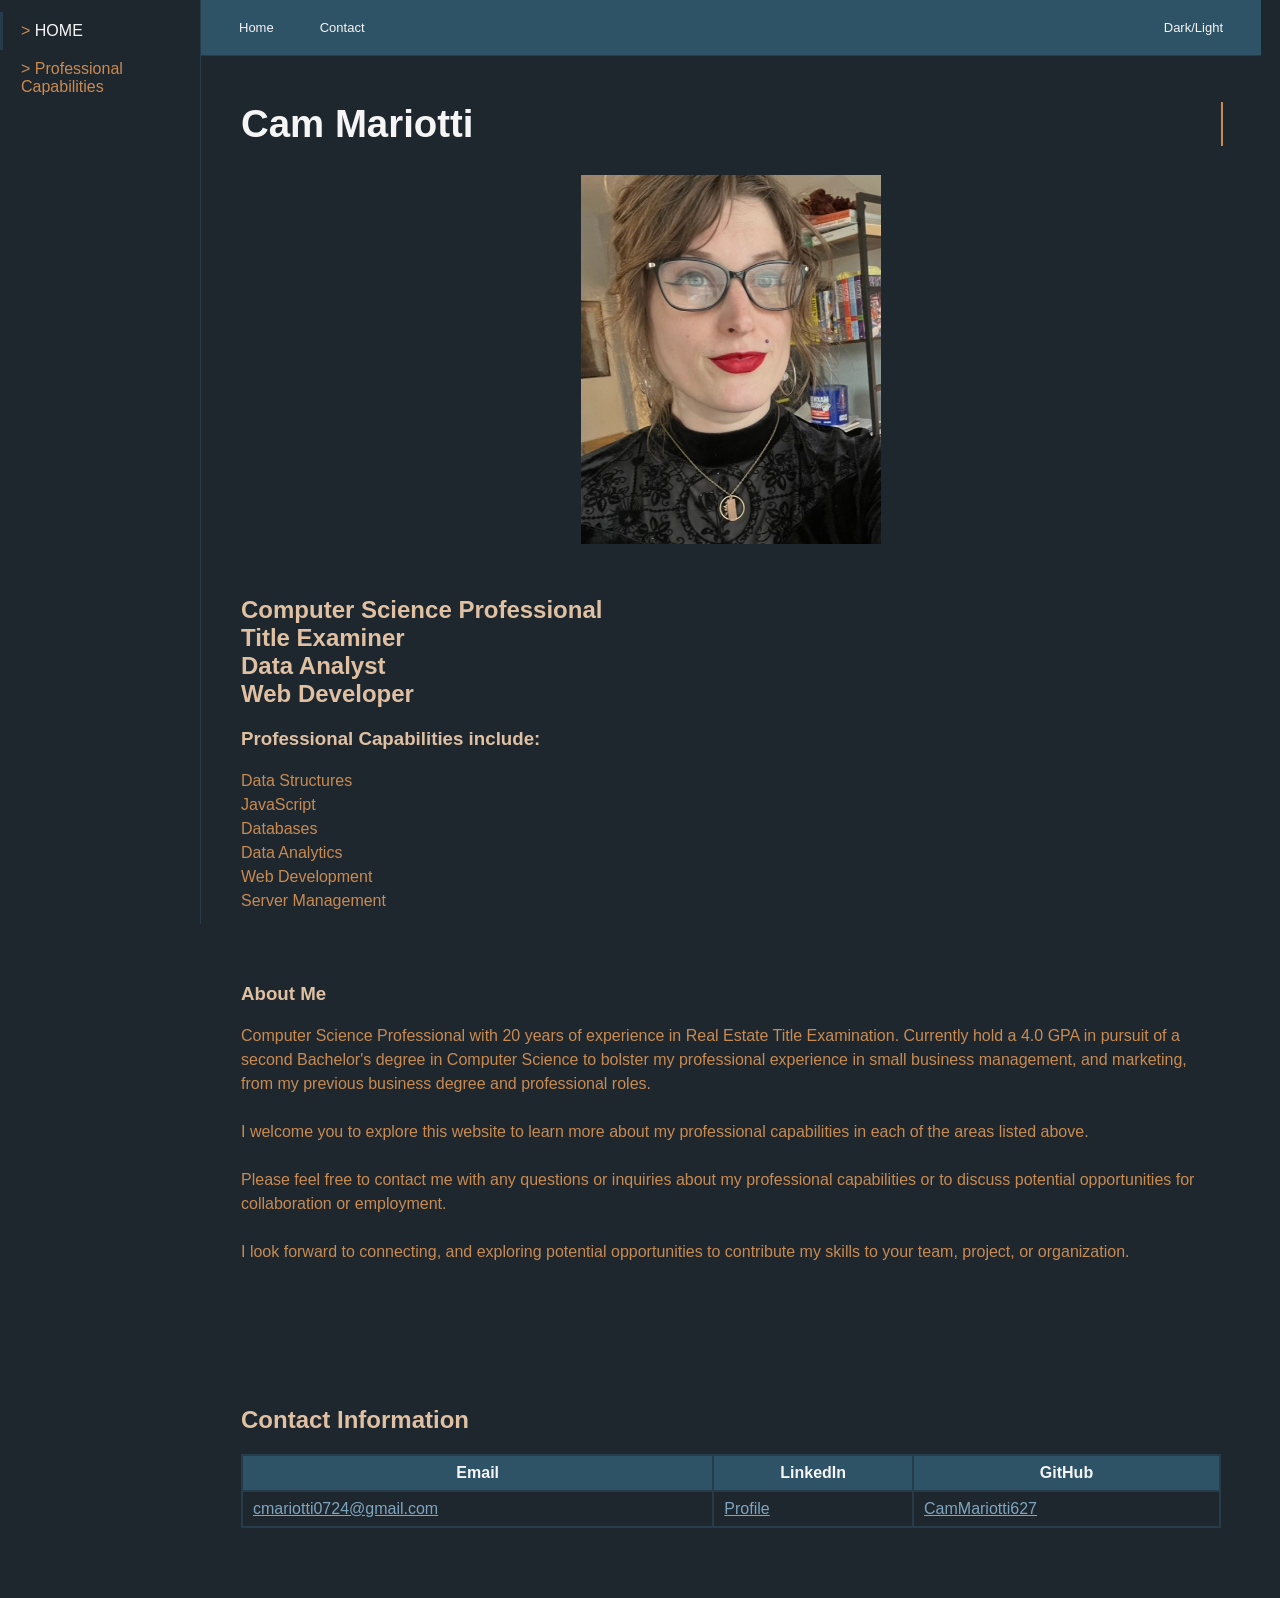
==== commit 3baa6412: "finalized CSS" ====
--- a/index.html
+++ b/index.html
@@ -117,7 +117,7 @@
             <tbody>
               <tr>
                 <td data-label="Email"><a href="mailto:cmariotti0724@gmail.com">cmariotti0724@gmail.com</a> </td>
-                <td data-label="LinkedIn"> <a href="https://www.linkedin.com/in/cammariotti/"><a href="https://www.linkedin.com/in/cammariotti/">My Profile</a> </td>
+                <td data-label="LinkedIn"> <a href="https://www.linkedin.com/in/cammariotti/">Profile</a> </td>
                 <td data-label="GitHub"><a href="https://github.com/CamMariotti627">CamMariotti627</a></td>
               </tr>
             </tbody>
--- a/styles.css
+++ b/styles.css
@@ -1,3 +1,7 @@
+
+/* ---- Featured project cards (imported from standalone case-study docs) ---- */
+@import url('https://fonts.googleapis.com/css2?family=Manrope:wght@500;700;800&family=IBM+Plex+Mono:wght@400;500;600&display=swap');
+
 :root {
   --bg: #1E262E;
   --heading: #DFC0A2;
@@ -25,7 +29,7 @@
 
 body.light-mode {
   --temp:    #F5F5F2;
-  --heading: #DFC0A2; 
+  --heading: #2E5266; 
   --bg:      #F5F5F2;
   --text:    #1E262E;
   --accent:  #1E262E;
@@ -75,7 +79,7 @@
 }
 
 nav a:visited {
-  color: var(--muted);
+  color: var(--clay);
 }
 
 .accordion-header {
@@ -253,10 +257,10 @@
 
 a { color: var(--muted); text-decoration: underline; }
 a:hover { color: var(--accent); text-decoration: none; }
-a:visited { color: var(--ocean); }
-
-/* ---- Featured project cards (imported from standalone case-study docs) ---- */
-@import url('https://fonts.googleapis.com/css2?family=Manrope:wght@500;700;800&family=IBM+Plex+Mono:wght@400;500;600&display=swap');
+a:visited { color: var(--muted); 
+}
+
+
 
 .project-wrap {
   margin: 0 0 26px;
@@ -271,7 +275,7 @@
   --accent2: var(--clay);
   --accent2-soft: #1b2630;
   --gold: var(--clay);
-  --gold-soft: var(#1b2630);
+  --gold-soft: #1b2630;
   font-family: 'Manrope', system-ui, -apple-system, sans-serif;
   color: var(--ink);
   background: var(--paper);
@@ -500,4 +504,71 @@
     }
 }
 
-
+/* == table.responsive: stacked rows on phones, real table on desktop ===
+BASE = PHONE LAYOUT */
+
+table.responsive {
+    display: block;
+    overflow-x: visible;
+    white-space: normal;
+}
+
+table.responsive tbody,
+table.responsive tr,
+table.responsive td {
+    display: block;
+}
+
+table.responsive thead {
+    position: absolute; /* hidden visually, still readable by screen readers */
+    left: -9999px; /* move off-screen */
+}
+
+table.responsive tr {
+  border: 2px solid var(--border);
+  border-radius: 8px;
+  margin-bottom: 12px;
+  overflow: hidden;
+}
+
+table.responsive td {
+  border: 0;
+  padding: 8px 12px;
+  white-space: normal;
+  overflow-wrap: break-word; /* long emails wrap instead of overflowing */
+}
+
+table.responsive td.tag {
+    font-weight: 700; /* firstcell acts as card's title */
+}
+
+table.responsive td[data-label]::before {
+  content: attr(data-label);
+  display: block;
+  font-size: 0.75em;
+  font-weight: 700;
+  text-transform: uppercase;
+  letter-spacing: 0.05em;
+  color: var(--text);
+  margin-bottom: 2px;
+}
+
+/* DESKTOP UPGRADE - back to real table at 768 px & up */
+@media (min-width: 768px) {
+  table.responsive        { display: table; }
+  table.responsive tbody  { display: table-row-group; }
+  table.responsive thead  { position: static; }
+  table.responsive tr     { display: table-row; border: 0; border-radius: 0; margin: 0; }
+  table.responsive td     { display: table-cell; padding: 8px 10px; border: 2px solid var(--border); }
+  table.responsive td[data-label]::before { content: none;}
+}
+
+@media (min-width: 768px) {
+  .cm-card table.cm-table            { display: table; }
+  .cm-card table.cm-table tbody      { display: table-row-group; }
+  .cm-card table.cm-table thead      { position: static; }
+  .cm-card table.cm-table tr         { display: table-row; border: 0; border-radius: 0; margin: 0; padding: 0; }
+  .cm-card table.cm-table td         { display: table-cell; padding: 8px 10px;
+                                       border: 1px solid var(--line); border-left: none; border-right: none; }
+  .cm-card table.cm-table td::before { content: none; }
+}
